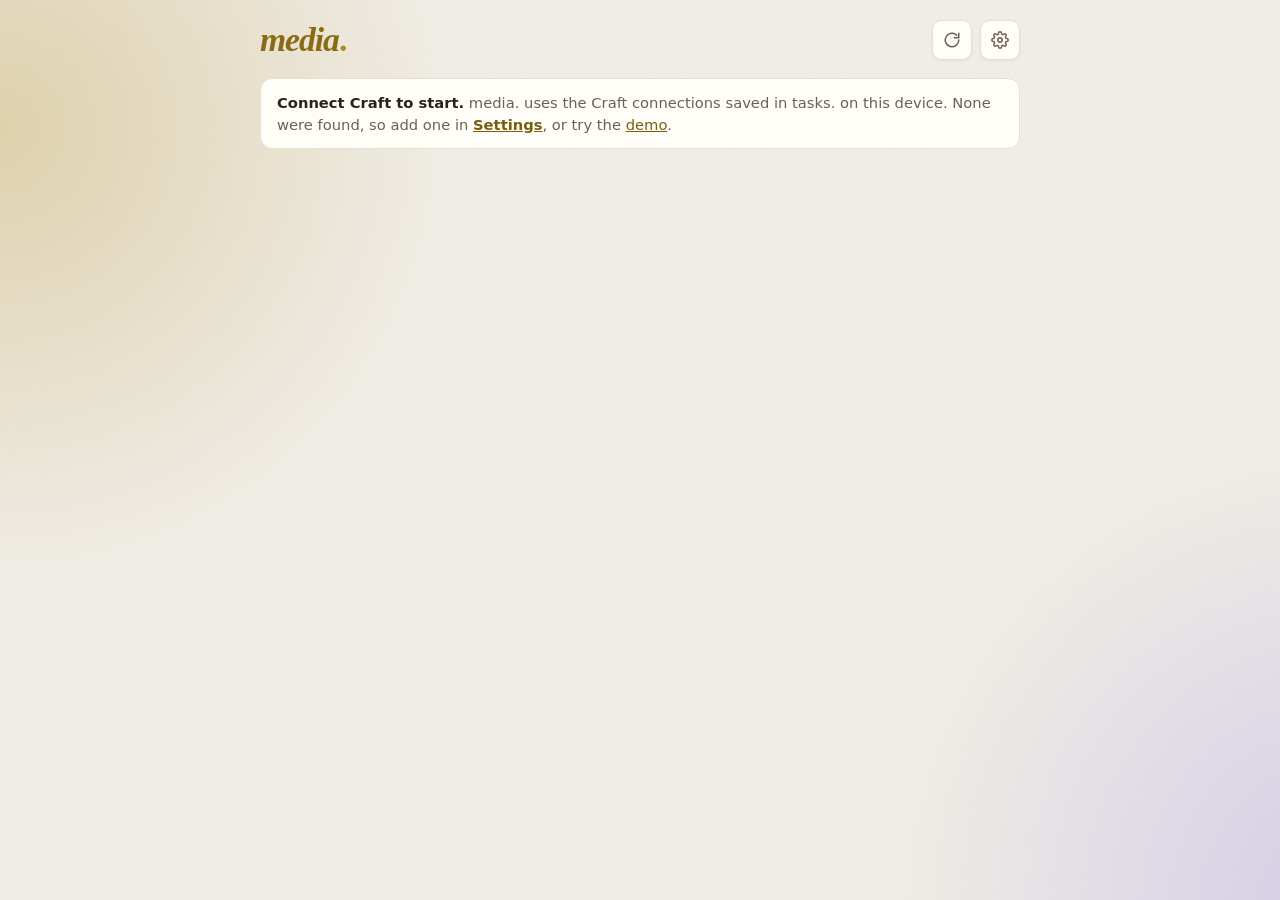
==== index.html @ a903161e "Retry without whatever Craft refuses, and say what didn't save Music Reviews' Craft connection rejec" ====
<!doctype html>
<html lang="en-GB">
<head>
  <meta charset="utf-8">
  <meta name="viewport" content="width=device-width, initial-scale=1, viewport-fit=cover">
  <title>media.</title>
  <meta name="description" content="Your Media List and Music Reviews collections from Craft, in one place.">
  <meta name="theme-color" content="#f4f1ea" media="(prefers-color-scheme: light)">
  <meta name="theme-color" content="#1a1e1a" media="(prefers-color-scheme: dark)">
  <meta name="apple-mobile-web-app-capable" content="yes">
  <meta name="mobile-web-app-capable" content="yes">
  <meta name="apple-mobile-web-app-status-bar-style" content="default">
  <meta name="apple-mobile-web-app-title" content="media.">
  <script>
    // Apply a theme picked in Settings before the page paints, so it doesn't flash.
    try {
      const key = new URLSearchParams(location.search).has("demo") ? "media.demo" : "media.settings";
      const theme = JSON.parse(localStorage.getItem(key) || "{}").theme;
      if (theme === "light" || theme === "dark") document.documentElement.dataset.theme = theme;
    } catch { /* private mode: follow the system */ }
  </script>
  <link rel="apple-touch-icon" href="icon-180.png">
  <link rel="icon" href="icon.svg" type="image/svg+xml">
  <link rel="manifest" href="manifest.webmanifest">
  <link rel="preconnect" href="https://fonts.googleapis.com">
  <link rel="preconnect" href="https://fonts.gstatic.com" crossorigin>
  <link rel="stylesheet" href="https://dannywebb014.github.io/lifeos/fonts.css">
  <script type="module">
    // One sign-in for every hub app (lifeos/auth.js): no verified session, off to /lifeos/signin/.
    import { requireAuth } from "/lifeos/auth.js";
    await requireAuth({ allowDemo: true });
  </script>
  <style>
    /* My Hub neutrals and type, with media.'s gold as the accent. */
    :root {
      --bg:#f4f1ea; --card:#fffdf8; --hover:#f9f6ef; --input:#f0ece3; --line:#e5dfd0; --line-strong:#ddd8cc;
      --text:#2c2218; --muted:#6b6055; --dim:#a8a295;
      --logo:#8a6a12; --accent:#b08a1c; --accent-text:#7a5d0e; --accent-soft:#b08a1c18; --on-accent:#fff; --glow2:#8c7ae6; --glow:.28;
      --danger:#b54e4e; --success:#4a7c4a;
      --shadow:0 1px 3px rgba(44,34,24,.06); --shadow-lg:0 18px 50px rgba(44,34,24,.18);
      --noise:url("data:image/svg+xml;utf8,<svg xmlns='http://www.w3.org/2000/svg' width='160' height='160'><filter id='n'><feTurbulence type='fractalNoise' baseFrequency='0.85' numOctaves='2' stitchTiles='stitch'/><feColorMatrix values='0 0 0 0 0  0 0 0 0 0  0 0 0 0 0  0 0 0 0.035 0'/></filter><rect width='100%' height='100%' filter='url(%23n)'/></svg>");
      /* Craft's option colours, as soft tags */
      --yellow:#f3e3a8; --yellow-t:#6e5506; --lime:#dfeab0; --lime-t:#4a5a12; --mint-green:#cfe8d4; --mint-green-t:#2f6a3c;
      --aqua-blue:#c8e6e6; --aqua-blue-t:#1f5f5f; --sky-blue:#cfe0f2; --sky-blue-t:#2a5584; --lavender:#e0daf5; --lavender-t:#4f4390;
      --pink:#f5d8e4; --pink-t:#8a2f55; --red:#f4d2cc; --red-t:#8f3226; --gray:#e8e3d8; --gray-t:#5d564b;
      --disp:var(--hub-head, 'Lora', Georgia, serif);
      --body:var(--hub-body, 'Source Sans 3', system-ui, -apple-system, Helvetica, Arial, sans-serif);
      color-scheme:light;
    }
    @media (prefers-color-scheme: dark) {
      :root:not([data-theme="light"]) {
        --bg:#1a1e1a; --card:#232823; --hover:#2a302a; --input:#2e342e; --line:#3a423a; --line-strong:#434b43;
        --text:#ebe8de; --muted:#a8a89c; --dim:#6b7568;
        --logo:#ecd27a; --accent:#d4b23c; --accent-text:#ecd27a; --accent-soft:#d4b23c22; --on-accent:#1a1e1a; --glow2:#b4a9ff; --glow:.22;
        --danger:#c96b6b; --success:#6bba6b;
        --shadow:0 1px 4px rgba(0,0,0,.35); --shadow-lg:0 18px 50px rgba(0,0,0,.5);
        --noise:url("data:image/svg+xml;utf8,<svg xmlns='http://www.w3.org/2000/svg' width='160' height='160'><filter id='n'><feTurbulence type='fractalNoise' baseFrequency='0.85' numOctaves='2' stitchTiles='stitch'/><feColorMatrix values='0 0 0 0 0  0 0 0 0 0  0 0 0 0 0  0 0 0 0.06 0'/></filter><rect width='100%' height='100%' filter='url(%23n)'/></svg>");
        --yellow:#4a4220; --yellow-t:#f0d98a; --lime:#3c4622; --lime-t:#cfe08f; --mint-green:#2c4433; --mint-green-t:#a9dcb4;
        --aqua-blue:#24403f; --aqua-blue-t:#9fd6d6; --sky-blue:#26384c; --sky-blue-t:#a9cdf2; --lavender:#36314f; --lavender-t:#c9c1ff;
        --pink:#4a2b3a; --pink-t:#f0a8c4; --red:#4a2c28; --red-t:#f0a89a; --gray:#343a34; --gray-t:#c4c4b8;
        color-scheme:dark;
      }
    }
    :root[data-theme="dark"] {
      --bg:#1a1e1a; --card:#232823; --hover:#2a302a; --input:#2e342e; --line:#3a423a; --line-strong:#434b43;
      --text:#ebe8de; --muted:#a8a89c; --dim:#6b7568;
      --logo:#ecd27a; --accent:#d4b23c; --accent-text:#ecd27a; --accent-soft:#d4b23c22; --on-accent:#1a1e1a; --glow2:#b4a9ff; --glow:.22;
      --danger:#c96b6b; --success:#6bba6b;
      --shadow:0 1px 4px rgba(0,0,0,.35); --shadow-lg:0 18px 50px rgba(0,0,0,.5);
      --noise:url("data:image/svg+xml;utf8,<svg xmlns='http://www.w3.org/2000/svg' width='160' height='160'><filter id='n'><feTurbulence type='fractalNoise' baseFrequency='0.85' numOctaves='2' stitchTiles='stitch'/><feColorMatrix values='0 0 0 0 0  0 0 0 0 0  0 0 0 0 0  0 0 0 0.06 0'/></filter><rect width='100%' height='100%' filter='url(%23n)'/></svg>");
      --yellow:#4a4220; --yellow-t:#f0d98a; --lime:#3c4622; --lime-t:#cfe08f; --mint-green:#2c4433; --mint-green-t:#a9dcb4;
      --aqua-blue:#24403f; --aqua-blue-t:#9fd6d6; --sky-blue:#26384c; --sky-blue-t:#a9cdf2; --lavender:#36314f; --lavender-t:#c9c1ff;
      --pink:#4a2b3a; --pink-t:#f0a8c4; --red:#4a2c28; --red-t:#f0a89a; --gray:#343a34; --gray-t:#c4c4b8;
      color-scheme:dark;
    }

    *, *::before, *::after { box-sizing:border-box; margin:0; padding:0; }
    [hidden] { display:none !important; }
    body {
      min-height:100vh; background:var(--bg); background-image:var(--noise); color:var(--text);
      font-family:var(--body); font-size:16px; -webkit-font-smoothing:antialiased;
      padding:calc(1.25rem + env(safe-area-inset-top)) 16px calc(6rem + env(safe-area-inset-bottom));
    }
    .wrap { max-width:760px; margin:0 auto; }
    button, input, select, textarea { font:inherit; color:inherit; }
    button { cursor:pointer; }

    /* Two soft glows drifting behind the page, as on the lifeOS. picker and tasks.:
       gold for media. and lavender to set it off. */
    .glow { position:fixed; inset:0; z-index:-1; overflow:hidden; pointer-events:none; }
    .glow::before, .glow::after {
      content:""; position:absolute; width:80vmax; height:80vmax; border-radius:50%;
      opacity:var(--glow); animation:drift 18s ease-in-out infinite alternate;
    }
    .glow::before { left:-40vmax; top:-30vmax; background:radial-gradient(circle, var(--accent) 0%, transparent 62%); }
    .glow::after {
      right:-45vmax; bottom:-40vmax; background:radial-gradient(circle, var(--glow2) 0%, transparent 62%);
      animation-duration:23s; animation-direction:alternate-reverse;
    }
    @keyframes drift { to { transform:translate(12vmax, 10vmax) scale(1.15); } }
    @media (prefers-reduced-motion: reduce) { .glow::before, .glow::after { animation:none; } }
    a { color:var(--accent-text); }

    /* ── Header ── */
    header { display:flex; align-items:center; gap:.5rem; margin-bottom:1.1rem; }
    .brand { font-family:var(--disp); font-style:var(--hub-logo-style, italic); font-weight:600; font-size:2.1rem; letter-spacing:-.03em; color:var(--logo); line-height:1; }
    .brand .dot, .dot { font-style:normal; color:var(--accent); }
    .demo-tag { font-family:var(--body); font-style:normal; font-size:.75rem; font-weight:600; color:var(--muted); background:var(--input); border-radius:10px; padding:2px 8px; text-decoration:none; vertical-align:middle; }
    .icon-btn { margin-left:auto; width:40px; height:40px; border-radius:10px; border:1px solid var(--line); background:var(--card); color:var(--muted); display:grid; place-items:center; box-shadow:var(--shadow); }
    .icon-btn + .icon-btn { margin-left:0; }
    .icon-btn:hover { color:var(--text); border-color:var(--line-strong); }
    .icon-btn svg { width:18px; height:18px; }
    .spin svg { animation:spin 1s linear infinite; }
    @keyframes spin { to { transform:rotate(360deg); } }

    /* ── Document switch: the main toggle ── */
    .docs { display:grid; grid-auto-flow:column; grid-auto-columns:1fr; gap:4px; padding:4px; background:var(--card); border:1px solid var(--line); border-radius:12px; box-shadow:var(--shadow); margin-bottom:.75rem; }
    .docs button { border:none; background:none; border-radius:8px; padding:.7rem .5rem; font-family:var(--disp); font-style:var(--hub-logo-style, italic); font-weight:600; font-size:1.05rem; color:var(--muted); transition:background .15s, color .15s; min-height:44px; }
    .docs button[aria-selected="true"] { background:var(--accent); color:var(--on-accent); }
    .docs .n, .pill .n, .chip .n { font-family:var(--body); font-style:normal; font-size:.75rem; font-weight:600; opacity:.7; margin-left:.35rem; }

    /* ── Collections within a document ── */
    .cols { display:flex; gap:.4rem; overflow-x:auto; scrollbar-width:none; margin-bottom:1rem; padding-bottom:2px; }
    .cols::-webkit-scrollbar { display:none; }
    .pill { flex:none; border:1px solid var(--line); background:var(--card); color:var(--muted); border-radius:20px; padding:.45rem .95rem; font-weight:600; font-size:.9rem; min-height:38px; }
    .pill.on { background:var(--accent-soft); color:var(--accent-text); border-color:color-mix(in srgb, var(--accent) 40%, var(--line)); }

    .notice { background:var(--card); border:1px solid var(--line); border-radius:12px; padding:.85rem 1rem; margin-bottom:.75rem; font-size:.92rem; line-height:1.45; color:var(--muted); }
    .notice b { color:var(--text); }
    .notice.err { border-color:color-mix(in srgb, var(--danger) 45%, var(--line)); color:var(--danger); }
    .linkish { border:none; background:none; color:var(--accent-text); font-weight:600; text-decoration:underline; padding:0; }

    /* ── Heading + toolbar ── */
    .head { display:flex; align-items:baseline; gap:.6rem; margin:.25rem .15rem .6rem; }
    .head h1 { font-family:var(--disp); font-style:var(--hub-logo-style, italic); font-weight:600; font-size:1.6rem; letter-spacing:-.02em; }
    .head .count { font-size:.85rem; color:var(--muted); font-weight:600; }
    .tools { display:flex; gap:.5rem; margin-bottom:.6rem; }
    .search { flex:1; min-width:0; position:relative; }
    .search svg { position:absolute; left:11px; top:50%; translate:0 -50%; width:16px; height:16px; color:var(--dim); pointer-events:none; }
    .field { width:100%; background:var(--input); border:1px solid var(--line-strong); border-radius:8px; padding:.6rem .75rem; min-height:44px; outline:none; }
    .field:focus { border-color:var(--accent); }
    .search .field { padding-left:2.1rem; background:var(--card); }
    select.field { width:auto; background:var(--card); padding-right:.5rem; font-size:.9rem; color:var(--muted); }
    textarea.field { resize:vertical; line-height:1.45; }

    .chips { display:flex; gap:.35rem; overflow-x:auto; scrollbar-width:none; padding-bottom:2px; margin-bottom:.5rem; }
    .chips::-webkit-scrollbar { display:none; }
    .chips.wrap { flex-wrap:wrap; overflow:visible; margin-bottom:0; }
    .chip { flex:none; border:1px solid transparent; border-radius:10px; padding:.35rem .75rem; font-size:.85rem; font-weight:600; min-height:34px; background:var(--gray); color:var(--gray-t); opacity:.75; }
    .chip.on { opacity:1; border-color:currentColor; box-shadow:var(--shadow); }
    .chip.all { background:var(--card); border-color:var(--line); color:var(--muted); opacity:1; }
    .chip.all.on { border-color:var(--accent); color:var(--accent-text); }
    .chip.ghost { background:none; border:1px dashed var(--line-strong); color:var(--muted); opacity:1; }
    .c-yellow { background:var(--yellow); color:var(--yellow-t); } .c-lime { background:var(--lime); color:var(--lime-t); }
    .c-mint-green { background:var(--mint-green); color:var(--mint-green-t); } .c-aqua-blue { background:var(--aqua-blue); color:var(--aqua-blue-t); }
    .c-sky-blue { background:var(--sky-blue); color:var(--sky-blue-t); } .c-lavender { background:var(--lavender); color:var(--lavender-t); }
    .c-pink { background:var(--pink); color:var(--pink-t); } .c-red { background:var(--red); color:var(--red-t); }
    .c-gray { background:var(--gray); color:var(--gray-t); }

    /* ── Items ── */
    .list { display:grid; gap:.6rem; margin-top:.4rem; }
    @media (min-width:640px) { .list { grid-template-columns:1fr 1fr; } }
    .item { text-align:left; width:100%; background:var(--card); border:1px solid var(--line); border-radius:12px; box-shadow:var(--shadow); padding:.85rem 1rem; display:flex; flex-direction:column; gap:.35rem; position:relative; overflow:hidden; transition:transform .2s ease, box-shadow .2s ease, border-color .15s; }
    .item::before { content:''; position:absolute; inset:0 0 auto 0; height:3px; background:var(--accent); opacity:0; transition:opacity .2s; }
    .item:hover { transform:translateY(-2px); box-shadow:var(--shadow-lg); border-color:color-mix(in srgb, var(--accent) 40%, var(--line)); }
    .item:hover::before { opacity:1; }
    .item:focus-visible { outline:2px solid var(--accent); outline-offset:3px; }
    .item-top { display:flex; align-items:baseline; gap:.6rem; }
    .item-title { font-family:var(--disp); font-weight:600; font-size:1.08rem; line-height:1.25; flex:1; min-width:0; overflow-wrap:anywhere; }
    .item-sub { color:var(--muted); font-size:.9rem; margin-top:-.15rem; }
    .item-tags { display:flex; flex-wrap:wrap; gap:.3rem; align-items:center; }
    .tag { border-radius:10px; padding:1px 8px; font-size:.75rem; font-weight:600; opacity:.85; }
    .tag.strong { opacity:1; }
    .meta { font-size:.78rem; color:var(--muted); font-weight:600; }
    .item-snip { font-size:.88rem; color:var(--muted); line-height:1.4; display:-webkit-box; -webkit-line-clamp:2; -webkit-box-orient:vertical; overflow:hidden; font-style:italic; }
    .stars { color:var(--accent); letter-spacing:1px; font-size:.85rem; white-space:nowrap; }
    .stars i { font-style:normal; color:var(--line-strong); }
    .score { font-size:.8rem; color:var(--muted); white-space:nowrap; }
    .score b { font-size:1rem; color:var(--accent-text); }
    .empty { color:var(--muted); text-align:center; padding:2.5rem 1rem; font-family:var(--disp); font-style:var(--hub-logo-style, italic); grid-column:1 / -1; }

    .fab { position:fixed; right:max(16px, calc(50% - 380px + 16px)); bottom:calc(1.25rem + env(safe-area-inset-bottom)); width:56px; height:56px; border-radius:16px; border:none; background:var(--accent); color:var(--on-accent); box-shadow:var(--shadow-lg); display:grid; place-items:center; }
    .fab svg { width:24px; height:24px; }
    .fab:hover { filter:brightness(1.08); }

    /* ── Sheets ── */
    dialog { border:none; background:var(--card); color:var(--text); border-radius:16px; box-shadow:var(--shadow-lg); width:min(560px, calc(100vw - 32px)); max-height:min(88vh, 900px); margin:auto; padding:0; }
    dialog::backdrop { background:rgba(20,16,10,.4); backdrop-filter:blur(2px); }
    @media (max-width:560px) {
      dialog { width:100vw; max-width:100vw; margin:auto 0 0; border-radius:16px 16px 0 0; max-height:92vh; }
    }
    .sheet-inner { display:flex; flex-direction:column; max-height:inherit; }
    .sheet-head { display:flex; align-items:center; gap:.5rem; padding:1rem 1.1rem .4rem; }
    .kicker { font-size:.78rem; color:var(--muted); font-weight:600; text-transform:uppercase; letter-spacing:.05em; }
    .sheet-head .icon-btn { margin-left:auto; box-shadow:none; width:36px; height:36px; }
    .sheet-body { overflow-y:auto; padding:.25rem 1.1rem 1rem; }
    .sheet-foot { display:flex; gap:.5rem; padding:.8rem 1.1rem calc(.8rem + env(safe-area-inset-bottom)); border-top:1px solid var(--line); }
    .f { display:block; font-size:.8rem; font-weight:600; color:var(--muted); margin:.85rem 0 .35rem; }
    .field.title { font-family:var(--disp); font-weight:600; font-size:1.2rem; }
    .fwrap:empty { display:none; }
    .row { display:flex; gap:.5rem; align-items:center; }
    .row .field { flex:1; }
    .ro { color:var(--muted); font-size:.95rem; }
    .btn { border:1px solid var(--line-strong); background:transparent; border-radius:8px; padding:.55rem 1rem; font-weight:600; min-height:44px; text-decoration:none; color:var(--text); display:inline-flex; align-items:center; }
    .btn:hover { border-color:var(--accent); color:var(--accent-text); }
    .btn.small { min-height:44px; padding:.4rem .8rem; font-size:.9rem; }
    .btn.primary { background:var(--accent); border-color:var(--accent); color:var(--on-accent); margin-left:auto; padding:.55rem 1.4rem; }
    .btn.primary:hover { filter:brightness(1.08); color:var(--on-accent); }
    .btn.primary:disabled { opacity:.6; }
    .btn.danger { color:var(--danger); border-color:color-mix(in srgb, var(--danger) 35%, var(--line)); }
    .rate { display:flex; gap:.2rem; }
    .rate button { border:none; background:none; font-size:1.7rem; line-height:1; color:var(--line-strong); padding:.15rem .1rem; min-width:40px; min-height:44px; }
    .rate button.on { color:var(--accent); }
    .rate.ten { flex-wrap:wrap; gap:.3rem; }
    .rate.ten button { font-size:.95rem; font-weight:700; min-width:36px; border-radius:8px; background:var(--input); color:var(--muted); }
    .rate.ten button.on { background:var(--accent); color:var(--on-accent); }
    .switch { display:flex; align-items:center; gap:.7rem; margin:1rem 0 .2rem; font-weight:600; font-size:.95rem; cursor:pointer; min-height:44px; }
    .switch input { position:absolute; opacity:0; pointer-events:none; }
    .switch span { width:44px; height:26px; border-radius:13px; background:var(--line-strong); position:relative; transition:background .15s; flex:none; }
    .switch span::after { content:''; position:absolute; top:3px; left:3px; width:20px; height:20px; border-radius:50%; background:#fff; transition:transform .15s; box-shadow:0 1px 2px rgba(0,0,0,.2); }
    .switch input:checked + span { background:var(--accent); }
    .switch input:checked + span::after { transform:translateX(18px); }
    .switch input:focus-visible + span { outline:2px solid var(--accent); outline-offset:2px; }
    .content { margin-top:1.1rem; padding:.8rem .9rem; background:var(--input); border-radius:10px; font-size:.92rem; line-height:1.5; }
    .content h3 { font-size:.75rem; text-transform:uppercase; letter-spacing:.05em; color:var(--muted); margin-bottom:.3rem; }
    .content p + p { margin-top:.35rem; }
    .note { font-size:.88rem; color:var(--muted); line-height:1.45; }
    .test-result { font-size:.85rem; color:var(--muted); }

    .toasts { position:fixed; left:50%; translate:-50% 0; bottom:calc(5.5rem + env(safe-area-inset-bottom)); display:grid; gap:.4rem; z-index:10; width:min(420px, calc(100vw - 32px)); pointer-events:none; }
    .toast { background:var(--text); color:var(--bg); border-radius:10px; padding:.6rem .9rem; font-size:.9rem; font-weight:600; box-shadow:var(--shadow-lg); text-align:center; transition:opacity .4s; }
    .toast.err { background:var(--danger); color:#fff; }
    .toast.out { opacity:0; }
  </style>
</head>
<body>
  <div class="glow" aria-hidden="true"></div>
  <div class="wrap">
    <header>
      <span class="brand" id="brand">media<span class="dot">.</span></span>
      <button type="button" class="icon-btn" id="refresh" aria-label="Refresh from Craft" title="Refresh from Craft">
        <svg viewBox="0 0 24 24" fill="none" stroke="currentColor" stroke-width="2" stroke-linecap="round" stroke-linejoin="round"><path d="M21 12a9 9 0 1 1-2.64-6.36"/><path d="M21 3v6h-6"/></svg>
      </button>
      <button type="button" class="icon-btn" id="open-settings" aria-label="Settings" title="Settings">
        <svg viewBox="0 0 24 24" fill="none" stroke="currentColor" stroke-width="2" stroke-linecap="round" stroke-linejoin="round"><circle cx="12" cy="12" r="3"/><path d="M19.4 15a1.65 1.65 0 0 0 .33 1.82l.06.06a2 2 0 1 1-2.83 2.83l-.06-.06a1.65 1.65 0 0 0-1.82-.33 1.65 1.65 0 0 0-1 1.51V21a2 2 0 1 1-4 0v-.09A1.65 1.65 0 0 0 9 19.4a1.65 1.65 0 0 0-1.82.33l-.06.06a2 2 0 1 1-2.83-2.83l.06-.06A1.65 1.65 0 0 0 4.68 15a1.65 1.65 0 0 0-1.51-1H3a2 2 0 1 1 0-4h.09A1.65 1.65 0 0 0 4.6 9a1.65 1.65 0 0 0-.33-1.82l-.06-.06a2 2 0 1 1 2.83-2.83l.06.06A1.65 1.65 0 0 0 9 4.68a1.65 1.65 0 0 0 1-1.51V3a2 2 0 1 1 4 0v.09a1.65 1.65 0 0 0 1 1.51 1.65 1.65 0 0 0 1.82-.33l.06-.06a2 2 0 1 1 2.83 2.83l-.06.06A1.65 1.65 0 0 0 19.4 9a1.65 1.65 0 0 0 1.51 1H21a2 2 0 1 1 0 4h-.09a1.65 1.65 0 0 0-1.51 1z"/></svg>
      </button>
    </header>

    <nav class="docs" id="docs" role="tablist" aria-label="Documents" hidden></nav>
    <nav class="cols" id="cols" aria-label="Collections" hidden></nav>
    <div id="notices"></div>

    <section id="toolbar" hidden>
      <div class="head"><h1 id="heading"></h1><span class="count" id="count"></span></div>
      <div class="tools">
        <div class="search">
          <svg viewBox="0 0 24 24" fill="none" stroke="currentColor" stroke-width="2" stroke-linecap="round"><circle cx="11" cy="11" r="7"/><path d="m20 20-3.5-3.5"/></svg>
          <input class="field" id="search" type="search" autocomplete="off" aria-label="Search">
        </div>
        <select class="field" id="sort" aria-label="Sort"></select>
      </div>
      <div id="filters"></div>
    </section>

    <main class="list" id="list"></main>
  </div>

  <button type="button" class="fab" id="add" aria-label="Add" title="Add (n)" hidden>
    <svg viewBox="0 0 24 24" fill="none" stroke="currentColor" stroke-width="2.4" stroke-linecap="round"><path d="M12 5v14M5 12h14"/></svg>
  </button>

  <dialog id="sheet" aria-label="Item">
    <div class="sheet-inner">
      <div class="sheet-head">
        <span class="kicker" id="sheet-kicker"></span>
        <button type="button" class="icon-btn" id="sheet-close" aria-label="Close">
          <svg viewBox="0 0 24 24" fill="none" stroke="currentColor" stroke-width="2" stroke-linecap="round"><path d="M6 6l12 12M18 6 6 18"/></svg>
        </button>
      </div>
      <div class="sheet-body">
        <div id="sheet-fields"></div>
        <div class="content" id="sheet-content" hidden></div>
      </div>
      <div class="sheet-foot">
        <button type="button" class="btn danger" id="sheet-delete">Delete</button>
        <button type="button" class="btn primary" id="sheet-save">Save</button>
      </div>
    </div>
  </dialog>

  <dialog id="settings" aria-label="Settings">
    <div class="sheet-inner">
      <div class="sheet-head">
        <span class="brand" style="font-size:1.5rem">settings<span class="dot">.</span></span>
        <button type="button" class="icon-btn" id="set-close" aria-label="Close">
          <svg viewBox="0 0 24 24" fill="none" stroke="currentColor" stroke-width="2" stroke-linecap="round"><path d="M6 6l12 12M18 6 6 18"/></svg>
        </button>
      </div>
      <div class="sheet-body">
        <div id="set-conns"></div>
        <label class="f" for="set-docs">Craft documents to show, one per line</label>
        <textarea class="field" id="set-docs" rows="3"></textarea>
        <p class="note" style="margin-top:.35rem">Every collection inside each document appears, in this order.</p>
        <label class="f" for="set-url">Craft API URL (optional)</label>
        <input class="field" id="set-url" type="url" inputmode="url" autocomplete="off" autocapitalize="off" spellcheck="false" placeholder="https://connect.craft.do/links/…/api/v1">
        <label class="f" for="set-key">API key, if the connection has one</label>
        <input class="field" id="set-key" type="password" autocomplete="off" autocapitalize="off" spellcheck="false">
        <p class="note" style="margin-top:.35rem">Only needed if the documents aren’t in a space tasks. is connected to. Use an <b>All Documents</b> or <b>Selected Documents</b> connection from Craft’s Imagine tab. It stays in this browser.</p>
        <label class="f" for="set-theme">Theme</label>
        <select class="field" id="set-theme"><option value="system">Match the system</option><option value="light">Light</option><option value="dark">Dark</option></select>
        <p class="test-result" id="set-result"></p>
      </div>
      <div class="sheet-foot"><button type="button" class="btn primary" id="set-save">Save and reload</button></div>
    </div>
  </dialog>

  <div class="toasts" id="toasts"></div>
  <!-- Bump v= with every change to app.js or craft.js so phones don't keep running a cached copy. -->
  <script type="module" src="app.js?v=5"></script>
</body>
</html>
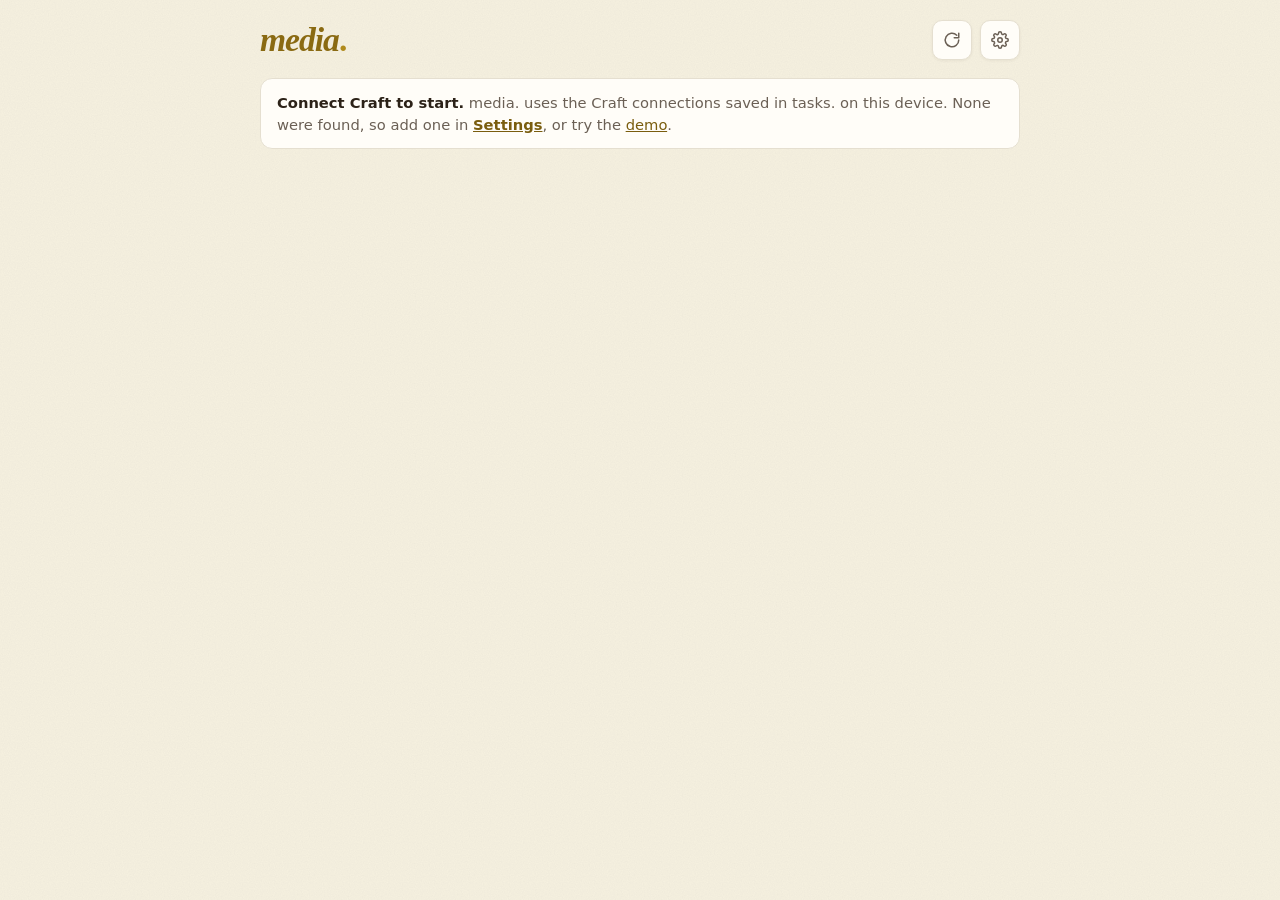
==== commit 0c131a2f: "Plain vanilla background in light mode The drifting glow now shows in dark mode only.  Co-Authored-B" ====
--- a/index.html
+++ b/index.html
@@ -5,7 +5,7 @@
   <meta name="viewport" content="width=device-width, initial-scale=1, viewport-fit=cover">
   <title>media.</title>
   <meta name="description" content="Your Media List and Music Reviews collections from Craft, in one place.">
-  <meta name="theme-color" content="#f4f1ea" media="(prefers-color-scheme: light)">
+  <meta name="theme-color" content="#F7F2E1" media="(prefers-color-scheme: light)">
   <meta name="theme-color" content="#1a1e1a" media="(prefers-color-scheme: dark)">
   <meta name="apple-mobile-web-app-capable" content="yes">
   <meta name="mobile-web-app-capable" content="yes">
@@ -33,9 +33,9 @@
   <style>
     /* My Hub neutrals and type, with media.'s gold as the accent. */
     :root {
-      --bg:#f4f1ea; --card:#fffdf8; --hover:#f9f6ef; --input:#f0ece3; --line:#e5dfd0; --line-strong:#ddd8cc;
+      --bg:#F7F2E1; --card:#fffdf8; --hover:#f9f6ef; --input:#f0ece3; --line:#e5dfd0; --line-strong:#ddd8cc;
       --text:#2c2218; --muted:#6b6055; --dim:#a8a295;
-      --logo:#8a6a12; --accent:#b08a1c; --accent-text:#7a5d0e; --accent-soft:#b08a1c18; --on-accent:#fff; --glow2:#8c7ae6; --glow:.28;
+      --logo:#8a6a12; --accent:#b08a1c; --accent-text:#7a5d0e; --accent-soft:#b08a1c18; --on-accent:#fff; --glow2:#8c7ae6; --glow:0; /* light mode is a plain background; the glow is dark mode only */
       --danger:#b54e4e; --success:#4a7c4a;
       --shadow:0 1px 3px rgba(44,34,24,.06); --shadow-lg:0 18px 50px rgba(44,34,24,.18);
       --noise:url("data:image/svg+xml;utf8,<svg xmlns='http://www.w3.org/2000/svg' width='160' height='160'><filter id='n'><feTurbulence type='fractalNoise' baseFrequency='0.85' numOctaves='2' stitchTiles='stitch'/><feColorMatrix values='0 0 0 0 0  0 0 0 0 0  0 0 0 0 0  0 0 0 0.035 0'/></filter><rect width='100%' height='100%' filter='url(%23n)'/></svg>");
@@ -316,6 +316,6 @@
 
   <div class="toasts" id="toasts"></div>
   <!-- Bump v= with every change to app.js or craft.js so phones don't keep running a cached copy. -->
-  <script type="module" src="app.js?v=5"></script>
+  <script type="module" src="app.js?v=6"></script>
 </body>
 </html>
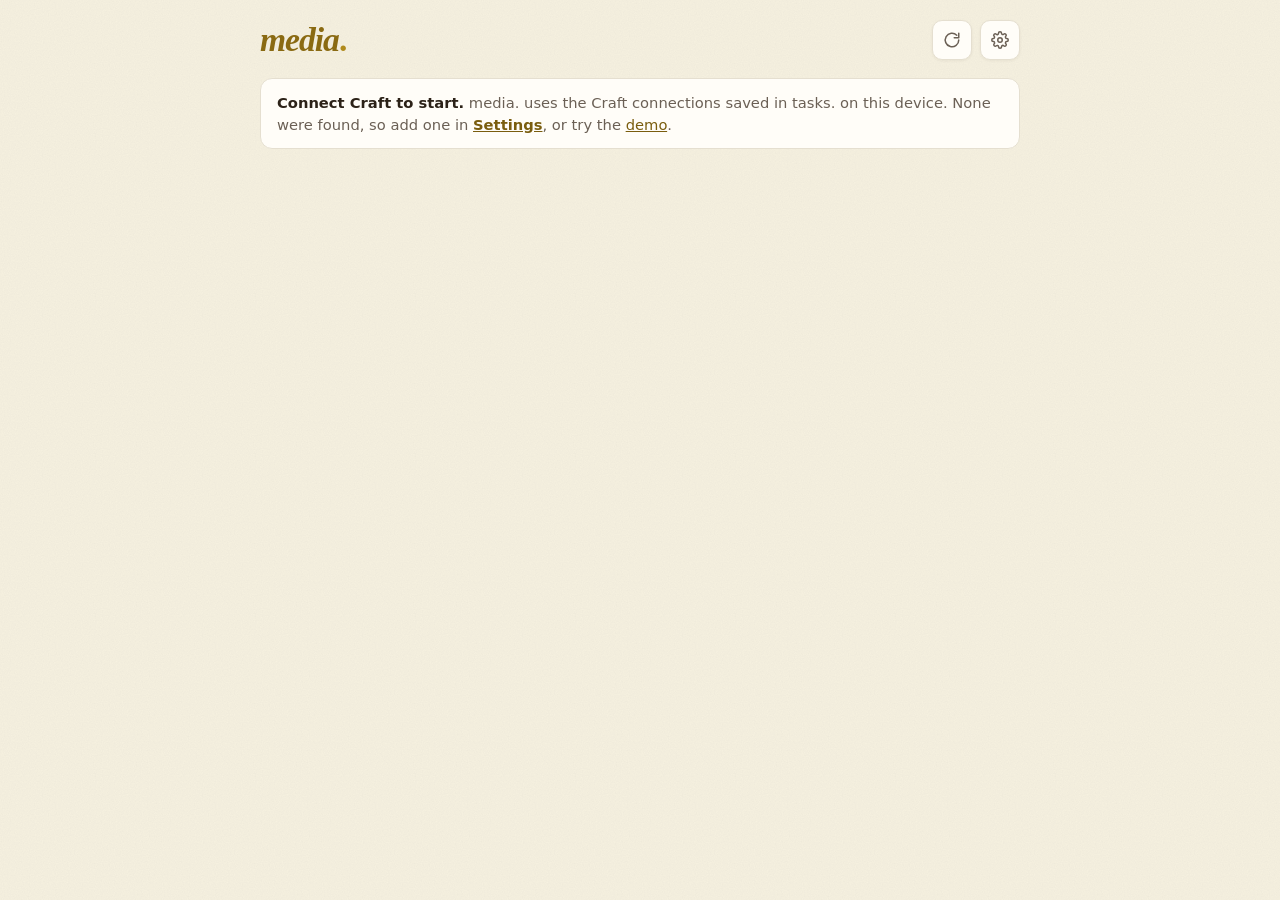
==== commit daf7e6f5: "Open fast and work with no signal sw.js keeps the app files on the device.  Co-Authored-By: Claude O" ====
--- a/index.html
+++ b/index.html
@@ -316,6 +316,10 @@
 
   <div class="toasts" id="toasts"></div>
   <!-- Bump v= with every change to app.js or craft.js so phones don't keep running a cached copy. -->
-  <script type="module" src="app.js?v=6"></script>
+  <script type="module" src="app.js?v=7"></script>
+  <script>
+    // Opens fast and works with no signal (sw.js keeps the app's files here).
+    if ("serviceWorker" in navigator) navigator.serviceWorker.register("sw.js").catch(err => console.warn("Offline copy:", err));
+  </script>
 </body>
 </html>
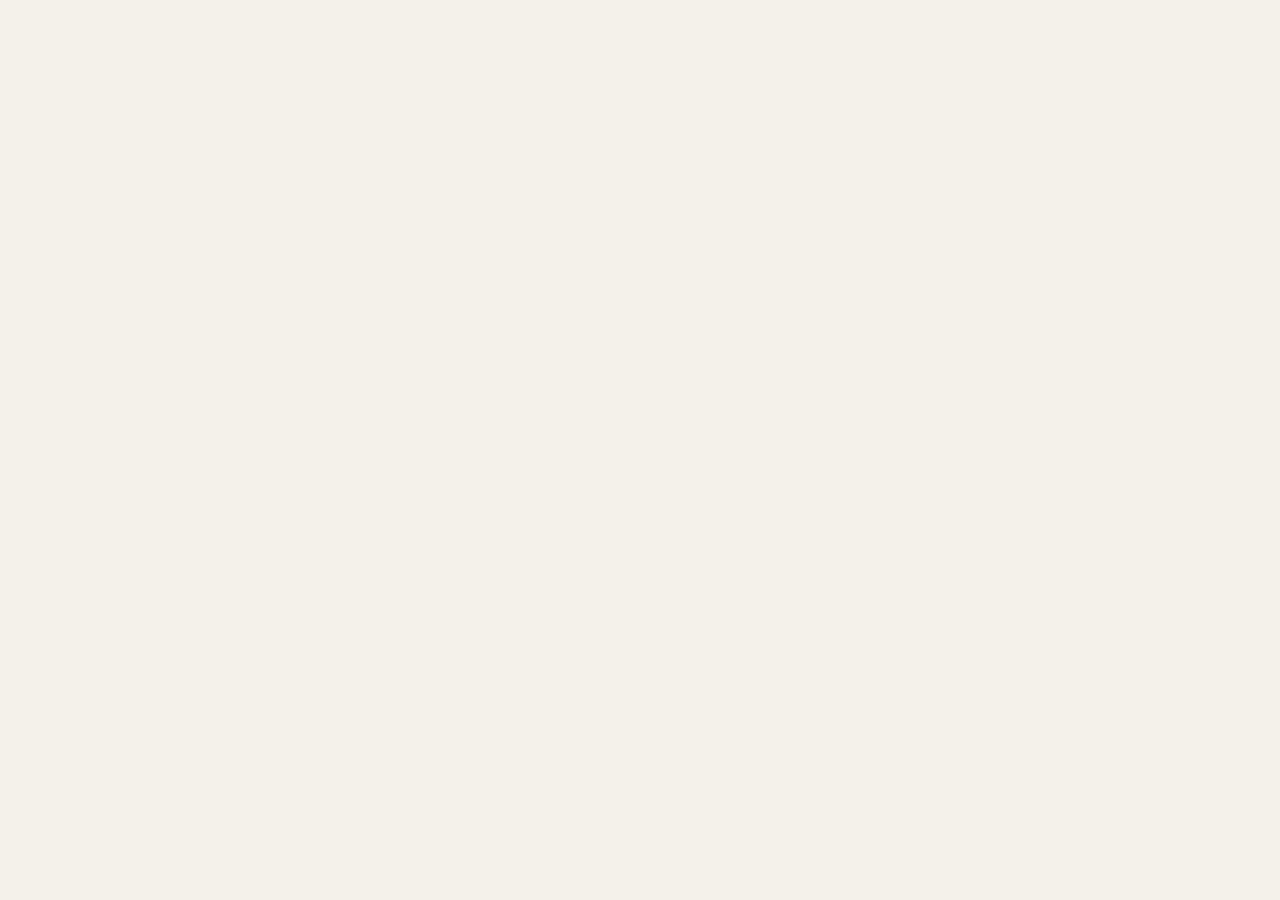
==== commit 288a7496: "media. runs in the lifeOS page Apps know whether they're on their own page (ctx.standalone), so medi" ====
--- a/index.html
+++ b/index.html
@@ -22,301 +22,18 @@
   <link rel="apple-touch-icon" href="icon-180.png">
   <link rel="icon" href="icon.svg" type="image/svg+xml">
   <link rel="manifest" href="manifest.webmanifest">
-  <link rel="preconnect" href="https://fonts.googleapis.com">
-  <link rel="preconnect" href="https://fonts.gstatic.com" crossorigin>
-  <link rel="stylesheet" href="https://dannywebb014.github.io/lifeos/fonts.css">
+  <link rel="stylesheet" href="/lifeos/fonts.css">
+  <style>html,body{margin:0;height:100%;background:#f4f1ea}@media (prefers-color-scheme:dark){html,body{background:#1a1e1a}}</style>
   <script type="module">
-    // One sign-in for every hub app (lifeos/auth.js): no verified session, off to /lifeos/signin/.
+    // One sign-in for every lifeOS app: no verified session, off to /lifeos/signin/.
+    // Then the app itself (embed.js), the same code lifeOS runs inside its page.
     import { requireAuth } from "/lifeos/auth.js";
-    await requireAuth({ allowDemo: true });
+    import { standalone } from "/lifeos/embed.js";
+    await requireAuth();
+    await standalone(new URL("./embed.js", location.href).href);
   </script>
-  <style>
-    /* My Hub neutrals and type, with media.'s gold as the accent. */
-    :root {
-      --bg:#F7F2E1; --card:#fffdf8; --hover:#f9f6ef; --input:#f0ece3; --line:#e5dfd0; --line-strong:#ddd8cc;
-      --text:#2c2218; --muted:#6b6055; --dim:#a8a295;
-      --logo:#8a6a12; --accent:#b08a1c; --accent-text:#7a5d0e; --accent-soft:#b08a1c18; --on-accent:#fff; --glow2:#8c7ae6; --glow:0; /* light mode is a plain background; the glow is dark mode only */
-      --danger:#b54e4e; --success:#4a7c4a;
-      --shadow:0 1px 3px rgba(44,34,24,.06); --shadow-lg:0 18px 50px rgba(44,34,24,.18);
-      --noise:url("data:image/svg+xml;utf8,<svg xmlns='http://www.w3.org/2000/svg' width='160' height='160'><filter id='n'><feTurbulence type='fractalNoise' baseFrequency='0.85' numOctaves='2' stitchTiles='stitch'/><feColorMatrix values='0 0 0 0 0  0 0 0 0 0  0 0 0 0 0  0 0 0 0.035 0'/></filter><rect width='100%' height='100%' filter='url(%23n)'/></svg>");
-      /* Craft's option colours, as soft tags */
-      --yellow:#f3e3a8; --yellow-t:#6e5506; --lime:#dfeab0; --lime-t:#4a5a12; --mint-green:#cfe8d4; --mint-green-t:#2f6a3c;
-      --aqua-blue:#c8e6e6; --aqua-blue-t:#1f5f5f; --sky-blue:#cfe0f2; --sky-blue-t:#2a5584; --lavender:#e0daf5; --lavender-t:#4f4390;
-      --pink:#f5d8e4; --pink-t:#8a2f55; --red:#f4d2cc; --red-t:#8f3226; --gray:#e8e3d8; --gray-t:#5d564b;
-      --disp:var(--hub-head, 'Lora', Georgia, serif);
-      --body:var(--hub-body, 'Source Sans 3', system-ui, -apple-system, Helvetica, Arial, sans-serif);
-      color-scheme:light;
-    }
-    @media (prefers-color-scheme: dark) {
-      :root:not([data-theme="light"]) {
-        --bg:#1a1e1a; --card:#232823; --hover:#2a302a; --input:#2e342e; --line:#3a423a; --line-strong:#434b43;
-        --text:#ebe8de; --muted:#a8a89c; --dim:#6b7568;
-        --logo:#ecd27a; --accent:#d4b23c; --accent-text:#ecd27a; --accent-soft:#d4b23c22; --on-accent:#1a1e1a; --glow2:#b4a9ff; --glow:.22;
-        --danger:#c96b6b; --success:#6bba6b;
-        --shadow:0 1px 4px rgba(0,0,0,.35); --shadow-lg:0 18px 50px rgba(0,0,0,.5);
-        --noise:url("data:image/svg+xml;utf8,<svg xmlns='http://www.w3.org/2000/svg' width='160' height='160'><filter id='n'><feTurbulence type='fractalNoise' baseFrequency='0.85' numOctaves='2' stitchTiles='stitch'/><feColorMatrix values='0 0 0 0 0  0 0 0 0 0  0 0 0 0 0  0 0 0 0.06 0'/></filter><rect width='100%' height='100%' filter='url(%23n)'/></svg>");
-        --yellow:#4a4220; --yellow-t:#f0d98a; --lime:#3c4622; --lime-t:#cfe08f; --mint-green:#2c4433; --mint-green-t:#a9dcb4;
-        --aqua-blue:#24403f; --aqua-blue-t:#9fd6d6; --sky-blue:#26384c; --sky-blue-t:#a9cdf2; --lavender:#36314f; --lavender-t:#c9c1ff;
-        --pink:#4a2b3a; --pink-t:#f0a8c4; --red:#4a2c28; --red-t:#f0a89a; --gray:#343a34; --gray-t:#c4c4b8;
-        color-scheme:dark;
-      }
-    }
-    :root[data-theme="dark"] {
-      --bg:#1a1e1a; --card:#232823; --hover:#2a302a; --input:#2e342e; --line:#3a423a; --line-strong:#434b43;
-      --text:#ebe8de; --muted:#a8a89c; --dim:#6b7568;
-      --logo:#ecd27a; --accent:#d4b23c; --accent-text:#ecd27a; --accent-soft:#d4b23c22; --on-accent:#1a1e1a; --glow2:#b4a9ff; --glow:.22;
-      --danger:#c96b6b; --success:#6bba6b;
-      --shadow:0 1px 4px rgba(0,0,0,.35); --shadow-lg:0 18px 50px rgba(0,0,0,.5);
-      --noise:url("data:image/svg+xml;utf8,<svg xmlns='http://www.w3.org/2000/svg' width='160' height='160'><filter id='n'><feTurbulence type='fractalNoise' baseFrequency='0.85' numOctaves='2' stitchTiles='stitch'/><feColorMatrix values='0 0 0 0 0  0 0 0 0 0  0 0 0 0 0  0 0 0 0.06 0'/></filter><rect width='100%' height='100%' filter='url(%23n)'/></svg>");
-      --yellow:#4a4220; --yellow-t:#f0d98a; --lime:#3c4622; --lime-t:#cfe08f; --mint-green:#2c4433; --mint-green-t:#a9dcb4;
-      --aqua-blue:#24403f; --aqua-blue-t:#9fd6d6; --sky-blue:#26384c; --sky-blue-t:#a9cdf2; --lavender:#36314f; --lavender-t:#c9c1ff;
-      --pink:#4a2b3a; --pink-t:#f0a8c4; --red:#4a2c28; --red-t:#f0a89a; --gray:#343a34; --gray-t:#c4c4b8;
-      color-scheme:dark;
-    }
-
-    *, *::before, *::after { box-sizing:border-box; margin:0; padding:0; }
-    [hidden] { display:none !important; }
-    body {
-      min-height:100vh; background:var(--bg); background-image:var(--noise); color:var(--text);
-      font-family:var(--body); font-size:16px; -webkit-font-smoothing:antialiased;
-      padding:calc(1.25rem + env(safe-area-inset-top)) 16px calc(6rem + env(safe-area-inset-bottom));
-    }
-    .wrap { max-width:760px; margin:0 auto; }
-    button, input, select, textarea { font:inherit; color:inherit; }
-    button { cursor:pointer; }
-
-    /* Two soft glows drifting behind the page, as on the lifeOS. picker and tasks.:
-       gold for media. and lavender to set it off. */
-    .glow { position:fixed; inset:0; z-index:-1; overflow:hidden; pointer-events:none; }
-    .glow::before, .glow::after {
-      content:""; position:absolute; width:80vmax; height:80vmax; border-radius:50%;
-      opacity:var(--glow); animation:drift 18s ease-in-out infinite alternate;
-    }
-    .glow::before { left:-40vmax; top:-30vmax; background:radial-gradient(circle, var(--accent) 0%, transparent 62%); }
-    .glow::after {
-      right:-45vmax; bottom:-40vmax; background:radial-gradient(circle, var(--glow2) 0%, transparent 62%);
-      animation-duration:23s; animation-direction:alternate-reverse;
-    }
-    @keyframes drift { to { transform:translate(12vmax, 10vmax) scale(1.15); } }
-    @media (prefers-reduced-motion: reduce) { .glow::before, .glow::after { animation:none; } }
-    a { color:var(--accent-text); }
-
-    /* ── Header ── */
-    header { display:flex; align-items:center; gap:.5rem; margin-bottom:1.1rem; }
-    .brand { font-family:var(--disp); font-style:var(--hub-logo-style, italic); font-weight:600; font-size:2.1rem; letter-spacing:-.03em; color:var(--logo); line-height:1; }
-    .brand .dot, .dot { font-style:normal; color:var(--accent); }
-    .demo-tag { font-family:var(--body); font-style:normal; font-size:.75rem; font-weight:600; color:var(--muted); background:var(--input); border-radius:10px; padding:2px 8px; text-decoration:none; vertical-align:middle; }
-    .icon-btn { margin-left:auto; width:40px; height:40px; border-radius:10px; border:1px solid var(--line); background:var(--card); color:var(--muted); display:grid; place-items:center; box-shadow:var(--shadow); }
-    .icon-btn + .icon-btn { margin-left:0; }
-    .icon-btn:hover { color:var(--text); border-color:var(--line-strong); }
-    .icon-btn svg { width:18px; height:18px; }
-    .spin svg { animation:spin 1s linear infinite; }
-    @keyframes spin { to { transform:rotate(360deg); } }
-
-    /* ── Document switch: the main toggle ── */
-    .docs { display:grid; grid-auto-flow:column; grid-auto-columns:1fr; gap:4px; padding:4px; background:var(--card); border:1px solid var(--line); border-radius:12px; box-shadow:var(--shadow); margin-bottom:.75rem; }
-    .docs button { border:none; background:none; border-radius:8px; padding:.7rem .5rem; font-family:var(--disp); font-style:var(--hub-logo-style, italic); font-weight:600; font-size:1.05rem; color:var(--muted); transition:background .15s, color .15s; min-height:44px; }
-    .docs button[aria-selected="true"] { background:var(--accent); color:var(--on-accent); }
-    .docs .n, .pill .n, .chip .n { font-family:var(--body); font-style:normal; font-size:.75rem; font-weight:600; opacity:.7; margin-left:.35rem; }
-
-    /* ── Collections within a document ── */
-    .cols { display:flex; gap:.4rem; overflow-x:auto; scrollbar-width:none; margin-bottom:1rem; padding-bottom:2px; }
-    .cols::-webkit-scrollbar { display:none; }
-    .pill { flex:none; border:1px solid var(--line); background:var(--card); color:var(--muted); border-radius:20px; padding:.45rem .95rem; font-weight:600; font-size:.9rem; min-height:38px; }
-    .pill.on { background:var(--accent-soft); color:var(--accent-text); border-color:color-mix(in srgb, var(--accent) 40%, var(--line)); }
-
-    .notice { background:var(--card); border:1px solid var(--line); border-radius:12px; padding:.85rem 1rem; margin-bottom:.75rem; font-size:.92rem; line-height:1.45; color:var(--muted); }
-    .notice b { color:var(--text); }
-    .notice.err { border-color:color-mix(in srgb, var(--danger) 45%, var(--line)); color:var(--danger); }
-    .linkish { border:none; background:none; color:var(--accent-text); font-weight:600; text-decoration:underline; padding:0; }
-
-    /* ── Heading + toolbar ── */
-    .head { display:flex; align-items:baseline; gap:.6rem; margin:.25rem .15rem .6rem; }
-    .head h1 { font-family:var(--disp); font-style:var(--hub-logo-style, italic); font-weight:600; font-size:1.6rem; letter-spacing:-.02em; }
-    .head .count { font-size:.85rem; color:var(--muted); font-weight:600; }
-    .tools { display:flex; gap:.5rem; margin-bottom:.6rem; }
-    .search { flex:1; min-width:0; position:relative; }
-    .search svg { position:absolute; left:11px; top:50%; translate:0 -50%; width:16px; height:16px; color:var(--dim); pointer-events:none; }
-    .field { width:100%; background:var(--input); border:1px solid var(--line-strong); border-radius:8px; padding:.6rem .75rem; min-height:44px; outline:none; }
-    .field:focus { border-color:var(--accent); }
-    .search .field { padding-left:2.1rem; background:var(--card); }
-    select.field { width:auto; background:var(--card); padding-right:.5rem; font-size:.9rem; color:var(--muted); }
-    textarea.field { resize:vertical; line-height:1.45; }
-
-    .chips { display:flex; gap:.35rem; overflow-x:auto; scrollbar-width:none; padding-bottom:2px; margin-bottom:.5rem; }
-    .chips::-webkit-scrollbar { display:none; }
-    .chips.wrap { flex-wrap:wrap; overflow:visible; margin-bottom:0; }
-    .chip { flex:none; border:1px solid transparent; border-radius:10px; padding:.35rem .75rem; font-size:.85rem; font-weight:600; min-height:34px; background:var(--gray); color:var(--gray-t); opacity:.75; }
-    .chip.on { opacity:1; border-color:currentColor; box-shadow:var(--shadow); }
-    .chip.all { background:var(--card); border-color:var(--line); color:var(--muted); opacity:1; }
-    .chip.all.on { border-color:var(--accent); color:var(--accent-text); }
-    .chip.ghost { background:none; border:1px dashed var(--line-strong); color:var(--muted); opacity:1; }
-    .c-yellow { background:var(--yellow); color:var(--yellow-t); } .c-lime { background:var(--lime); color:var(--lime-t); }
-    .c-mint-green { background:var(--mint-green); color:var(--mint-green-t); } .c-aqua-blue { background:var(--aqua-blue); color:var(--aqua-blue-t); }
-    .c-sky-blue { background:var(--sky-blue); color:var(--sky-blue-t); } .c-lavender { background:var(--lavender); color:var(--lavender-t); }
-    .c-pink { background:var(--pink); color:var(--pink-t); } .c-red { background:var(--red); color:var(--red-t); }
-    .c-gray { background:var(--gray); color:var(--gray-t); }
-
-    /* ── Items ── */
-    .list { display:grid; gap:.6rem; margin-top:.4rem; }
-    @media (min-width:640px) { .list { grid-template-columns:1fr 1fr; } }
-    .item { text-align:left; width:100%; background:var(--card); border:1px solid var(--line); border-radius:12px; box-shadow:var(--shadow); padding:.85rem 1rem; display:flex; flex-direction:column; gap:.35rem; position:relative; overflow:hidden; transition:transform .2s ease, box-shadow .2s ease, border-color .15s; }
-    .item::before { content:''; position:absolute; inset:0 0 auto 0; height:3px; background:var(--accent); opacity:0; transition:opacity .2s; }
-    .item:hover { transform:translateY(-2px); box-shadow:var(--shadow-lg); border-color:color-mix(in srgb, var(--accent) 40%, var(--line)); }
-    .item:hover::before { opacity:1; }
-    .item:focus-visible { outline:2px solid var(--accent); outline-offset:3px; }
-    .item-top { display:flex; align-items:baseline; gap:.6rem; }
-    .item-title { font-family:var(--disp); font-weight:600; font-size:1.08rem; line-height:1.25; flex:1; min-width:0; overflow-wrap:anywhere; }
-    .item-sub { color:var(--muted); font-size:.9rem; margin-top:-.15rem; }
-    .item-tags { display:flex; flex-wrap:wrap; gap:.3rem; align-items:center; }
-    .tag { border-radius:10px; padding:1px 8px; font-size:.75rem; font-weight:600; opacity:.85; }
-    .tag.strong { opacity:1; }
-    .meta { font-size:.78rem; color:var(--muted); font-weight:600; }
-    .item-snip { font-size:.88rem; color:var(--muted); line-height:1.4; display:-webkit-box; -webkit-line-clamp:2; -webkit-box-orient:vertical; overflow:hidden; font-style:italic; }
-    .stars { color:var(--accent); letter-spacing:1px; font-size:.85rem; white-space:nowrap; }
-    .stars i { font-style:normal; color:var(--line-strong); }
-    .score { font-size:.8rem; color:var(--muted); white-space:nowrap; }
-    .score b { font-size:1rem; color:var(--accent-text); }
-    .empty { color:var(--muted); text-align:center; padding:2.5rem 1rem; font-family:var(--disp); font-style:var(--hub-logo-style, italic); grid-column:1 / -1; }
-
-    .fab { position:fixed; right:max(16px, calc(50% - 380px + 16px)); bottom:calc(1.25rem + env(safe-area-inset-bottom)); width:56px; height:56px; border-radius:16px; border:none; background:var(--accent); color:var(--on-accent); box-shadow:var(--shadow-lg); display:grid; place-items:center; }
-    .fab svg { width:24px; height:24px; }
-    .fab:hover { filter:brightness(1.08); }
-
-    /* ── Sheets ── */
-    dialog { border:none; background:var(--card); color:var(--text); border-radius:16px; box-shadow:var(--shadow-lg); width:min(560px, calc(100vw - 32px)); max-height:min(88vh, 900px); margin:auto; padding:0; }
-    dialog::backdrop { background:rgba(20,16,10,.4); backdrop-filter:blur(2px); }
-    @media (max-width:560px) {
-      dialog { width:100vw; max-width:100vw; margin:auto 0 0; border-radius:16px 16px 0 0; max-height:92vh; }
-    }
-    .sheet-inner { display:flex; flex-direction:column; max-height:inherit; }
-    .sheet-head { display:flex; align-items:center; gap:.5rem; padding:1rem 1.1rem .4rem; }
-    .kicker { font-size:.78rem; color:var(--muted); font-weight:600; text-transform:uppercase; letter-spacing:.05em; }
-    .sheet-head .icon-btn { margin-left:auto; box-shadow:none; width:36px; height:36px; }
-    .sheet-body { overflow-y:auto; padding:.25rem 1.1rem 1rem; }
-    .sheet-foot { display:flex; gap:.5rem; padding:.8rem 1.1rem calc(.8rem + env(safe-area-inset-bottom)); border-top:1px solid var(--line); }
-    .f { display:block; font-size:.8rem; font-weight:600; color:var(--muted); margin:.85rem 0 .35rem; }
-    .field.title { font-family:var(--disp); font-weight:600; font-size:1.2rem; }
-    .fwrap:empty { display:none; }
-    .row { display:flex; gap:.5rem; align-items:center; }
-    .row .field { flex:1; }
-    .ro { color:var(--muted); font-size:.95rem; }
-    .btn { border:1px solid var(--line-strong); background:transparent; border-radius:8px; padding:.55rem 1rem; font-weight:600; min-height:44px; text-decoration:none; color:var(--text); display:inline-flex; align-items:center; }
-    .btn:hover { border-color:var(--accent); color:var(--accent-text); }
-    .btn.small { min-height:44px; padding:.4rem .8rem; font-size:.9rem; }
-    .btn.primary { background:var(--accent); border-color:var(--accent); color:var(--on-accent); margin-left:auto; padding:.55rem 1.4rem; }
-    .btn.primary:hover { filter:brightness(1.08); color:var(--on-accent); }
-    .btn.primary:disabled { opacity:.6; }
-    .btn.danger { color:var(--danger); border-color:color-mix(in srgb, var(--danger) 35%, var(--line)); }
-    .rate { display:flex; gap:.2rem; }
-    .rate button { border:none; background:none; font-size:1.7rem; line-height:1; color:var(--line-strong); padding:.15rem .1rem; min-width:40px; min-height:44px; }
-    .rate button.on { color:var(--accent); }
-    .rate.ten { flex-wrap:wrap; gap:.3rem; }
-    .rate.ten button { font-size:.95rem; font-weight:700; min-width:36px; border-radius:8px; background:var(--input); color:var(--muted); }
-    .rate.ten button.on { background:var(--accent); color:var(--on-accent); }
-    .switch { display:flex; align-items:center; gap:.7rem; margin:1rem 0 .2rem; font-weight:600; font-size:.95rem; cursor:pointer; min-height:44px; }
-    .switch input { position:absolute; opacity:0; pointer-events:none; }
-    .switch span { width:44px; height:26px; border-radius:13px; background:var(--line-strong); position:relative; transition:background .15s; flex:none; }
-    .switch span::after { content:''; position:absolute; top:3px; left:3px; width:20px; height:20px; border-radius:50%; background:#fff; transition:transform .15s; box-shadow:0 1px 2px rgba(0,0,0,.2); }
-    .switch input:checked + span { background:var(--accent); }
-    .switch input:checked + span::after { transform:translateX(18px); }
-    .switch input:focus-visible + span { outline:2px solid var(--accent); outline-offset:2px; }
-    .content { margin-top:1.1rem; padding:.8rem .9rem; background:var(--input); border-radius:10px; font-size:.92rem; line-height:1.5; }
-    .content h3 { font-size:.75rem; text-transform:uppercase; letter-spacing:.05em; color:var(--muted); margin-bottom:.3rem; }
-    .content p + p { margin-top:.35rem; }
-    .note { font-size:.88rem; color:var(--muted); line-height:1.45; }
-    .test-result { font-size:.85rem; color:var(--muted); }
-
-    .toasts { position:fixed; left:50%; translate:-50% 0; bottom:calc(5.5rem + env(safe-area-inset-bottom)); display:grid; gap:.4rem; z-index:10; width:min(420px, calc(100vw - 32px)); pointer-events:none; }
-    .toast { background:var(--text); color:var(--bg); border-radius:10px; padding:.6rem .9rem; font-size:.9rem; font-weight:600; box-shadow:var(--shadow-lg); text-align:center; transition:opacity .4s; }
-    .toast.err { background:var(--danger); color:#fff; }
-    .toast.out { opacity:0; }
-  </style>
 </head>
 <body>
-  <div class="glow" aria-hidden="true"></div>
-  <div class="wrap">
-    <header>
-      <span class="brand" id="brand">media<span class="dot">.</span></span>
-      <button type="button" class="icon-btn" id="refresh" aria-label="Refresh from Craft" title="Refresh from Craft">
-        <svg viewBox="0 0 24 24" fill="none" stroke="currentColor" stroke-width="2" stroke-linecap="round" stroke-linejoin="round"><path d="M21 12a9 9 0 1 1-2.64-6.36"/><path d="M21 3v6h-6"/></svg>
-      </button>
-      <button type="button" class="icon-btn" id="open-settings" aria-label="Settings" title="Settings">
-        <svg viewBox="0 0 24 24" fill="none" stroke="currentColor" stroke-width="2" stroke-linecap="round" stroke-linejoin="round"><circle cx="12" cy="12" r="3"/><path d="M19.4 15a1.65 1.65 0 0 0 .33 1.82l.06.06a2 2 0 1 1-2.83 2.83l-.06-.06a1.65 1.65 0 0 0-1.82-.33 1.65 1.65 0 0 0-1 1.51V21a2 2 0 1 1-4 0v-.09A1.65 1.65 0 0 0 9 19.4a1.65 1.65 0 0 0-1.82.33l-.06.06a2 2 0 1 1-2.83-2.83l.06-.06A1.65 1.65 0 0 0 4.68 15a1.65 1.65 0 0 0-1.51-1H3a2 2 0 1 1 0-4h.09A1.65 1.65 0 0 0 4.6 9a1.65 1.65 0 0 0-.33-1.82l-.06-.06a2 2 0 1 1 2.83-2.83l.06.06A1.65 1.65 0 0 0 9 4.68a1.65 1.65 0 0 0 1-1.51V3a2 2 0 1 1 4 0v.09a1.65 1.65 0 0 0 1 1.51 1.65 1.65 0 0 0 1.82-.33l.06-.06a2 2 0 1 1 2.83 2.83l-.06.06A1.65 1.65 0 0 0 19.4 9a1.65 1.65 0 0 0 1.51 1H21a2 2 0 1 1 0 4h-.09a1.65 1.65 0 0 0-1.51 1z"/></svg>
-      </button>
-    </header>
-
-    <nav class="docs" id="docs" role="tablist" aria-label="Documents" hidden></nav>
-    <nav class="cols" id="cols" aria-label="Collections" hidden></nav>
-    <div id="notices"></div>
-
-    <section id="toolbar" hidden>
-      <div class="head"><h1 id="heading"></h1><span class="count" id="count"></span></div>
-      <div class="tools">
-        <div class="search">
-          <svg viewBox="0 0 24 24" fill="none" stroke="currentColor" stroke-width="2" stroke-linecap="round"><circle cx="11" cy="11" r="7"/><path d="m20 20-3.5-3.5"/></svg>
-          <input class="field" id="search" type="search" autocomplete="off" aria-label="Search">
-        </div>
-        <select class="field" id="sort" aria-label="Sort"></select>
-      </div>
-      <div id="filters"></div>
-    </section>
-
-    <main class="list" id="list"></main>
-  </div>
-
-  <button type="button" class="fab" id="add" aria-label="Add" title="Add (n)" hidden>
-    <svg viewBox="0 0 24 24" fill="none" stroke="currentColor" stroke-width="2.4" stroke-linecap="round"><path d="M12 5v14M5 12h14"/></svg>
-  </button>
-
-  <dialog id="sheet" aria-label="Item">
-    <div class="sheet-inner">
-      <div class="sheet-head">
-        <span class="kicker" id="sheet-kicker"></span>
-        <button type="button" class="icon-btn" id="sheet-close" aria-label="Close">
-          <svg viewBox="0 0 24 24" fill="none" stroke="currentColor" stroke-width="2" stroke-linecap="round"><path d="M6 6l12 12M18 6 6 18"/></svg>
-        </button>
-      </div>
-      <div class="sheet-body">
-        <div id="sheet-fields"></div>
-        <div class="content" id="sheet-content" hidden></div>
-      </div>
-      <div class="sheet-foot">
-        <button type="button" class="btn danger" id="sheet-delete">Delete</button>
-        <button type="button" class="btn primary" id="sheet-save">Save</button>
-      </div>
-    </div>
-  </dialog>
-
-  <dialog id="settings" aria-label="Settings">
-    <div class="sheet-inner">
-      <div class="sheet-head">
-        <span class="brand" style="font-size:1.5rem">settings<span class="dot">.</span></span>
-        <button type="button" class="icon-btn" id="set-close" aria-label="Close">
-          <svg viewBox="0 0 24 24" fill="none" stroke="currentColor" stroke-width="2" stroke-linecap="round"><path d="M6 6l12 12M18 6 6 18"/></svg>
-        </button>
-      </div>
-      <div class="sheet-body">
-        <div id="set-conns"></div>
-        <label class="f" for="set-docs">Craft documents to show, one per line</label>
-        <textarea class="field" id="set-docs" rows="3"></textarea>
-        <p class="note" style="margin-top:.35rem">Every collection inside each document appears, in this order.</p>
-        <label class="f" for="set-url">Craft API URL (optional)</label>
-        <input class="field" id="set-url" type="url" inputmode="url" autocomplete="off" autocapitalize="off" spellcheck="false" placeholder="https://connect.craft.do/links/…/api/v1">
-        <label class="f" for="set-key">API key, if the connection has one</label>
-        <input class="field" id="set-key" type="password" autocomplete="off" autocapitalize="off" spellcheck="false">
-        <p class="note" style="margin-top:.35rem">Only needed if the documents aren’t in a space tasks. is connected to. Use an <b>All Documents</b> or <b>Selected Documents</b> connection from Craft’s Imagine tab. It stays in this browser.</p>
-        <label class="f" for="set-theme">Theme</label>
-        <select class="field" id="set-theme"><option value="system">Match the system</option><option value="light">Light</option><option value="dark">Dark</option></select>
-        <p class="test-result" id="set-result"></p>
-      </div>
-      <div class="sheet-foot"><button type="button" class="btn primary" id="set-save">Save and reload</button></div>
-    </div>
-  </dialog>
-
-  <div class="toasts" id="toasts"></div>
-  <!-- Bump v= with every change to app.js or craft.js so phones don't keep running a cached copy. -->
-  <script type="module" src="app.js?v=7"></script>
   <script>
     // Opens fast and works with no signal (sw.js keeps the app's files here).
     if ("serviceWorker" in navigator) navigator.serviceWorker.register("sw.js").catch(err => console.warn("Offline copy:", err));
